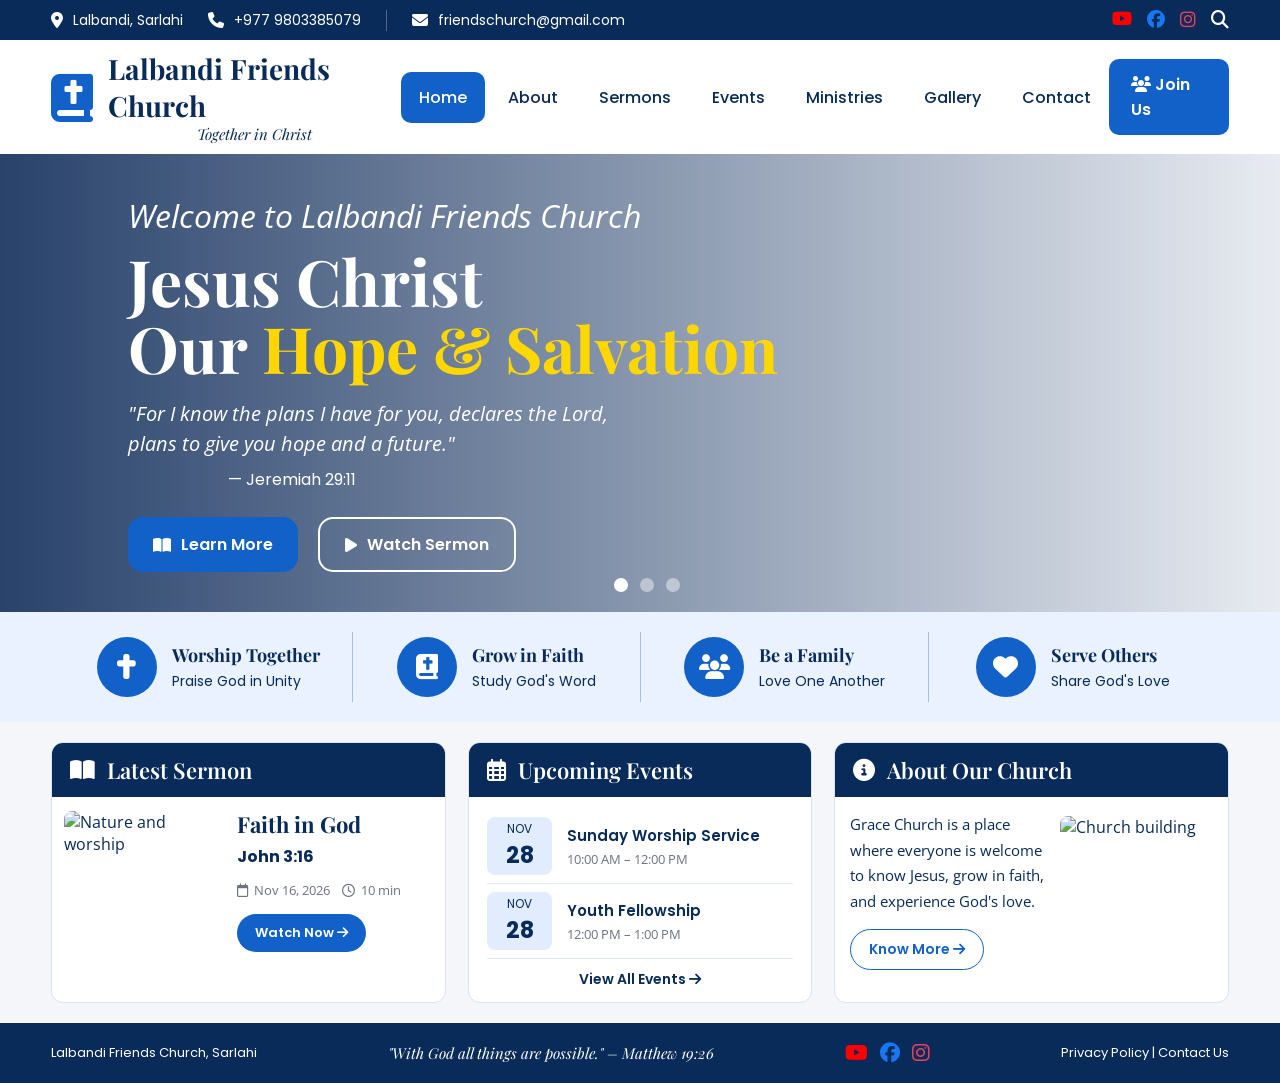
==== index.html @ 750945d5 "Add files via upload Upload Church Website" ====
<!DOCTYPE html>
<html lang="en">
<head>
    <meta charset="UTF-8">
    <meta name="viewport" content="width=device-width, initial-scale=1.0">

    <title>Grace Church</title>

    <!-- Google Fonts -->
    <link rel="preconnect" href="https://fonts.googleapis.com">
    <link rel="preconnect" href="https://fonts.gstatic.com" crossorigin>

    <link href="https://fonts.googleapis.com/css2?family=Open+Sans:ital,wght@0,400;0,600;1,400&family=Playfair+Display:wght@400;600;700&family=Poppins:wght@400;500;600;700&display=swap" rel="stylesheet">

    <!-- Font Awesome Icons -->
    <link rel="stylesheet" href="https://cdnjs.cloudflare.com/ajax/libs/font-awesome/6.5.2/css/all.min.css">

    <!-- CSS File -->
    <link rel="stylesheet" href="style.css">
</head>

<body>

<!-- TOP BAR -->
<div class="topbar">
    <div class="top-left">
        <a href="https://www.google.com/maps/@27.0478532,85.6141057,17.06z?entry=ttu&g_ep=EgoyMDI2MTExOC4xIKXMDSoASAFQAw%3D%3D"
   target="_blank"
   class="location-link"
   title="Open Location in Google Maps">

    <i class="fas fa-location-dot"></i>
    Lalbandi, Sarlahi

</a>
        <span><i class="fas fa-phone"></i> +977 9803385079</span>
        <span><i class="fas fa-envelope"></i> friendschurch@gmail.com</span>
    </div>

    <div class="social-icons">
        <a href="https://www.youtube.com/@thechristianwarrior"
   target="_blank">

    <i class="fab fa-youtube"></i>

</a>
        <i class="fab fa-facebook"></i>
        <i class="fab fa-instagram"></i>
        <i class="fas fa-magnifying-glass"></i>
    </div>
</div>


<!-- NAVIGATION -->
<header class="header">

    <div class="logo">
        <div class="logo-icon">
            <i class="fas fa-book-bible"></i>
        </div>

        <div>
            <h2>Lalbandi Friends Church</h2>
            <p>Together in Christ</p>
        </div>
    </div>

    <nav>
        <a href="#" class="active">Home</a>
        <a href="about.html">About</a>
        <a href="#sermons">Sermons</a>
        <a href="#events">Events</a>
        <a href="#ministries">Ministries</a>
        <a href="#gallery">Gallery</a>
        <a href="#contact">Contact</a>
    </nav>

    <a href="#contact" class="join-btn">
        <i class="fas fa-users"></i> Join Us
    </a>

</header>


<!-- HERO SECTION -->
<section class="hero">

    <div class="hero-content">

        <p class="welcome">Welcome to Lalbandi Friends Church</p>

        <h1>
            Jesus Christ<br>
            Our <span>Hope &amp; Salvation</span>
        </h1>

        <p class="verse">
            "For I know the plans I have for you, declares the Lord,<br>
            plans to give you hope and a future."
        </p>

        <p class="verse-reference">— Jeremiah 29:11</p>

        <div class="hero-buttons">
            <a href="#about" class="btn-primary">
                <i class="fas fa-book-open"></i> Learn More
            </a>

            <a href="#sermons" class="btn-outline">
                <i class="fas fa-play"></i> Watch Sermon
            </a>
        </div>

    </div>

    <div class="slider-dots">
        <span class="dot active"></span>
        <span class="dot"></span>
        <span class="dot"></span>
    </div>

</section>


<!-- FEATURES SECTION -->
<section class="features" id="ministries">

    <div class="feature">
        <div class="feature-icon">
            <i class="fas fa-cross"></i>
        </div>

        <div>
            <h3>Worship Together</h3>
            <p>Praise God in Unity</p>
        </div>
    </div>

    <div class="feature">
        <div class="feature-icon">
            <i class="fas fa-book-bible"></i>
        </div>

        <div>
            <h3>Grow in Faith</h3>
            <p>Study God's Word</p>
        </div>
    </div>

    <div class="feature">
        <div class="feature-icon">
            <i class="fas fa-users"></i>
        </div>

        <div>
            <h3>Be a Family</h3>
            <p>Love One Another</p>
        </div>
    </div>

    <div class="feature">
        <div class="feature-icon">
            <i class="fas fa-heart"></i>
        </div>

        <div>
            <h3>Serve Others</h3>
            <p>Share God's Love</p>
        </div>
    </div>

</section>


<!-- MAIN CARDS -->
<section class="main-cards">


    <!-- LATEST SERMON -->
    <div class="card" id="sermons">

        <div class="card-header">
            <i class="fas fa-book-open"></i>
            Latest Sermon
        </div>

        <div class="sermon-content">

            <img src="https://images.unsplash.com/photo-1500530855697-b586d89ba3ee?auto=format&fit=crop&w=600&q=80" alt="Nature and worship">

            <div class="sermon-info">
                <h3>Faith in God</h3>
                <h4>John 3:16</h4>

                <div class="sermon-meta">
                    <span><i class="far fa-calendar"></i> Nov 16, 2026</span>
                    <span><i class="far fa-clock"></i> 10 min</span>
                </div>

                <a href="#" class="small-btn">Watch Now <i class="fas fa-arrow-right"></i></a>
            </div>

        </div>

    </div>


    <!-- UPCOMING EVENTS -->
    <div class="card" id="events">

        <div class="card-header">
            <i class="far fa-calendar-days"></i>
            Upcoming Events
        </div>

        <div class="event-list">

            <div class="event">
                <div class="event-date">
                    <span>NOV</span>
                    <strong>28</strong>
                </div>

                <div class="event-info">
                    <h3>Sunday Worship Service</h3>
                    <p>10:00 AM – 12:00 PM</p>
                </div>
            </div>

            <div class="event">
                <div class="event-date">
                    <span>NOV</span>
                    <strong>28</strong>
                </div>

                <div class="event-info">
                    <h3>Youth Fellowship</h3>
                    <p>12:00 PM – 1:00 PM</p>
                </div>
            </div>

            <a href="#" class="all-events">View All Events <i class="fas fa-arrow-right"></i></a>

        </div>

    </div>


    <!-- ABOUT CHURCH -->
    <div class="card" id="about">

        <div class="card-header">
            <i class="fas fa-circle-info"></i>
            About Our Church
        </div>

        <div class="about-content">

            <div class="about-text">
                <p>
                    Grace Church is a place where everyone is welcome
                    to know Jesus, grow in faith, and experience
                    God's love.
                </p>

                <a href="#" class="know-btn">Know More <i class="fas fa-arrow-right"></i></a>
            </div>

            <img src="https://images.unsplash.com/photo-1438032005730-c779502df6f7?auto=format&fit=crop&w=500&q=80" alt="Church building">

        </div>

    </div>

</section>


<!-- FOOTER -->
<footer class="footer" id="contact">

    <p>Lalbandi Friends Church, Sarlahi</p>

    <p class="footer-verse">
        "With God all things are possible." – Matthew 19:26
    </p>

    <div class="footer-social">
        <i class="fab fa-youtube"></i>
        <i class="fab fa-facebook"></i>
        <i class="fab fa-instagram"></i>
    </div>

    <div class="footer-links">
        <a href="#">Privacy Policy</a>
        |
        <a href="#">Contact Us</a>
    </div>

</footer>

</body>
</html>
---- style.css ----
/* =========================
   GOOGLE FONTS
========================= */

@import url('https://fonts.googleapis.com/css2?family=Open+Sans:ital,wght@0,400;0,600;1,400&family=Playfair+Display:wght@400;600;700&family=Poppins:wght@400;500;600;700&display=swap');


/* =========================
   GLOBAL CSS
========================= */

* {
    margin: 0;
    padding: 0;
    box-sizing: border-box;
}

html {
    scroll-behavior: smooth;
}

body {
    font-family: 'Open Sans', sans-serif;
    color: #082B59;
    background: #F4F6FA;
}

a {
    text-decoration: none;
}

:root {
    --dark-blue: #082B59;
    --royal-blue: #1261C9;
    --gold: #FFD700;
    --light-blue: #F4F6FA;
    --white: #FFFFFF;
    --gray: #6B7280;
}


/* =========================
   TOP BAR
========================= */

.topbar {
    height: 40px;
    background: var(--dark-blue);
    color: var(--white);

    display: flex;
    align-items: center;
    justify-content: space-between;

    padding: 0 4%;
    font-family: 'Poppins', sans-serif;
    font-size: 14px;
}

.top-left {
    display: flex;
    align-items: center;
    gap: 25px;
}

.top-left span {
    display: flex;
    align-items: center;
    gap: 10px;
}

.top-left span + span {
    border-left: 1px solid #526783;
    padding-left: 25px;
}

.top-left i {
    font-size: 16px;
}

.social-icons {
    display: flex;
    align-items: center;
    gap: 15px;
}

.social-icons i {
    font-size: 18px;
    cursor: pointer;
}

.social-icons .fa-youtube {
    color: #FF0000;
}

.social-icons .fa-facebook {
    color: #1877F2;
}

.social-icons .fa-instagram {
    color: #E4405F;
}


/* =========================
   HEADER / NAVIGATION
========================= */

.header {
    min-height: 82px;
    padding: 10px 4%;

    display: flex;
    align-items: center;
    justify-content: space-between;

    background: var(--white);
}

.logo {
    display: flex;
    align-items: center;
    gap: 15px;
}

.logo-icon {
    color: var(--royal-blue);
    font-size: 48px;
}

.logo h2 {
    font-family: 'Playfair Display', serif;
    font-size: 28px;
    font-weight: 700;
    color: var(--dark-blue);
}

.logo p {
    font-family: 'Playfair Display', serif;
    font-style: italic;
    font-size: 15px;
    text-align: center;
}

.header nav {
    display: flex;
    align-items: center;
    gap: 5px;
}

.header nav a {
    font-family: 'Poppins', sans-serif;
    font-size: 16px;
    font-weight: 500;
    color: var(--dark-blue);

    padding: 13px 18px;
    border-radius: 10px;

    transition: 0.3s;
}

.header nav a:hover,
.header nav a.active {
    background: var(--royal-blue);
    color: var(--white);
}

.join-btn {
    background: var(--royal-blue);
    color: var(--white);

    padding: 13px 22px;
    border-radius: 10px;

    font-family: 'Poppins', sans-serif;
    font-size: 16px;
    font-weight: 600;

    transition: 0.3s;
}

.join-btn:hover {
    background: var(--dark-blue);
}


/* =========================
   HERO SECTION
========================= */

.hero {
    min-height: 410px;

    background:
    linear-gradient(90deg, rgba(5, 35, 82, 0.85), rgba(5, 35, 82, 0.05)),
    url('https://images.unsplash.com/photo-1470252649378-9c29740c9fa8?auto=format&fit=crop&w=1920&q=85');

    background-size: cover;
    background-position: center;

    display: flex;
    align-items: center;

    position: relative;
    padding: 40px 10%;
}

.hero-content {
    max-width: 700px;
    color: var(--white);
}

.welcome {
    font-family: 'Open Sans', sans-serif;
    font-size: 32px;
    font-style: italic;
    margin-bottom: 10px;
}

.hero h1 {
    font-family: 'Playfair Display', serif;
    font-size: 64px;
    line-height: 1.05;
    font-weight: 700;
    margin-bottom: 18px;
}

.hero h1 span {
    color: var(--gold);
}

.verse {
    font-family: 'Open Sans', sans-serif;
    font-size: 20px;
    font-style: italic;
    line-height: 1.5;
}

.verse-reference {
    font-family: 'Poppins', sans-serif;
    font-size: 16px;
    margin-top: 8px;
    margin-left: 100px;
}

.hero-buttons {
    display: flex;
    gap: 20px;
    margin-top: 25px;
}

.btn-primary,
.btn-outline {
    padding: 13px 25px;
    border-radius: 15px;

    font-family: 'Poppins', sans-serif;
    font-size: 16px;
    font-weight: 600;

    display: inline-flex;
    align-items: center;
    gap: 10px;

    transition: 0.3s;
}

.btn-primary {
    background: var(--royal-blue);
    color: var(--white);
}

.btn-primary:hover {
    background: #084AAB;
}

.btn-outline {
    border: 2px solid var(--white);
    color: var(--white);
}

.btn-outline:hover {
    background: var(--white);
    color: var(--dark-blue);
}


/* HERO SLIDER DOTS */

.slider-dots {
    position: absolute;
    bottom: 20px;
    left: 48%;

    display: flex;
    gap: 12px;
}

.dot {
    width: 14px;
    height: 14px;
    background: #FFFFFF70;
    border-radius: 50%;
}

.dot.active {
    background: var(--white);
}


/* =========================
   FEATURES SECTION
========================= */

.features {
    background: #EAF1FF;

    display: grid;
    grid-template-columns: repeat(4, 1fr);

    padding: 20px 5%;
}

.feature {
    display: flex;
    align-items: center;
    justify-content: center;
    gap: 15px;

    padding: 5px 15px;
}

.feature + .feature {
    border-left: 1px solid #A8BDE0;
}

.feature-icon {
    width: 60px;
    height: 60px;
    min-width: 60px;

    border-radius: 50%;
    background: var(--royal-blue);
    color: var(--white);

    display: flex;
    align-items: center;
    justify-content: center;

    font-size: 25px;
}

.feature h3 {
    font-family: 'Playfair Display', serif;
    font-size: 18px;
    margin-bottom: 4px;
}

.feature p {
    font-family: 'Poppins', sans-serif;
    font-size: 14px;
}


/* =========================
   MAIN CARDS
========================= */

.main-cards {
    display: grid;
    grid-template-columns: 1.15fr 1fr 1.15fr;
    gap: 22px;

    padding: 20px 4%;
}

.card {
    background: var(--white);
    border: 1px solid #D6E2F5;
    border-radius: 12px;
    overflow: hidden;
}

.card-header {
    background: var(--dark-blue);
    color: var(--white);

    padding: 12px 18px;

    display: flex;
    align-items: center;
    gap: 12px;

    font-family: 'Playfair Display', serif;
    font-size: 22px;
    font-weight: 600;
}

.card-header i {
    font-size: 22px;
}


/* =========================
   SERMON CARD
========================= */

.sermon-content {
    padding: 12px;
    display: flex;
    align-items: center;
    gap: 18px;
}

.sermon-content > img {
    width: 42%;
    height: 140px;
    object-fit: cover;
    border-radius: 8px;
}

.sermon-info h3 {
    font-family: 'Playfair Display', serif;
    font-size: 22px;
    margin-bottom: 5px;
}

.sermon-info h4 {
    font-family: 'Poppins', sans-serif;
    font-size: 16px;
    margin-bottom: 12px;
}

.sermon-meta {
    display: flex;
    gap: 12px;
    flex-wrap: wrap;

    color: var(--gray);
    font-size: 13px;
    margin-bottom: 15px;
}

.sermon-meta span {
    display: flex;
    align-items: center;
    gap: 6px;
}

.small-btn {
    display: inline-block;

    background: var(--royal-blue);
    color: var(--white);

    padding: 9px 18px;
    border-radius: 25px;

    font-family: 'Poppins', sans-serif;
    font-size: 13px;
    font-weight: 600;
}


/* =========================
   EVENTS CARD
========================= */

.event-list {
    padding: 12px 18px;
}

.event {
    display: flex;
    align-items: center;
    gap: 15px;

    padding: 8px 0;
    border-bottom: 1px solid #E2E8F0;
}

.event-date {
    width: 65px;
    min-width: 65px;
    height: 58px;

    background: #E2ECFF;
    color: var(--dark-blue);

    border-radius: 8px;

    display: flex;
    flex-direction: column;
    align-items: center;
    justify-content: center;
}

.event-date span {
    font-family: 'Poppins', sans-serif;
    font-size: 12px;
}

.event-date strong {
    font-family: 'Poppins', sans-serif;
    font-size: 23px;
}

.event-info h3 {
    font-family: 'Poppins', sans-serif;
    font-size: 15px;
    font-weight: 600;
}

.event-info p {
    color: var(--gray);
    font-size: 13px;
    margin-top: 3px;
}

.all-events {
    display: block;
    text-align: center;

    color: var(--dark-blue);
    font-family: 'Poppins', sans-serif;
    font-size: 14px;
    font-weight: 600;

    margin-top: 10px;
}


/* =========================
   ABOUT CARD
========================= */

.about-content {
    display: flex;
    align-items: center;
    gap: 12px;
    padding: 15px;
}

.about-text {
    flex: 1;
}

.about-text p {
    font-size: 15px;
    line-height: 1.7;
    margin-bottom: 15px;
}

.about-content img {
    width: 42%;
    height: 150px;
    object-fit: cover;
    border-radius: 8px;
}

.know-btn {
    display: inline-block;

    border: 1px solid var(--royal-blue);
    color: var(--royal-blue);

    padding: 9px 18px;
    border-radius: 25px;

    font-family: 'Poppins', sans-serif;
    font-size: 14px;
    font-weight: 600;
}

.know-btn:hover {
    background: var(--royal-blue);
    color: var(--white);
}


/* =========================
   FOOTER
========================= */

.footer {
    background: var(--dark-blue);
    color: var(--white);

    min-height: 60px;
    padding: 15px 4%;

    display: flex;
    align-items: center;
    justify-content: space-between;
    gap: 15px;

    font-family: 'Poppins', sans-serif;
    font-size: 13px;
}

.footer-verse {
    font-family: 'Playfair Display', serif;
    font-size: 15px;
    font-style: italic;
}

.footer-social {
    display: flex;
    gap: 12px;
    font-size: 20px;
}

.footer-social .fa-youtube {
    color: #FF0000;
}

.footer-social .fa-facebook {
    color: #1877F2;
}

.footer-social .fa-instagram {
    color: #E4405F;
}

.footer-links a {
    color: var(--white);
}


/* =========================
   RESPONSIVE DESIGN
========================= */

@media (max-width: 1200px) {

    .header {
        flex-wrap: wrap;
        gap: 15px;
    }

    .header nav {
        flex-wrap: wrap;
        justify-content: center;
    }

    .header nav a {
        padding: 10px 12px;
    }

    .main-cards {
        grid-template-columns: 1fr 1fr;
    }

    .main-cards .card:last-child {
        grid-column: 1 / -1;
    }
}


@media (max-width: 768px) {

    .topbar {
        height: auto;
        padding: 10px 4%;
    }

    .top-left {
        flex-wrap: wrap;
        gap: 10px;
    }

    .top-left span + span {
        border: none;
        padding-left: 0;
    }

    .social-icons {
        display: none;
    }

    .header {
        flex-direction: column;
    }

    .header nav {
        gap: 2px;
    }

    .header nav a {
        font-size: 13px;
        padding: 8px 10px;
    }

    .hero {
        min-height: 430px;
        padding: 35px 6%;
    }

    .welcome {
        font-size: 23px;
    }

    .hero h1 {
        font-size: 40px;
    }

    .verse {
        font-size: 16px;
    }

    .verse-reference {
        margin-left: 20px;
    }

    .hero-buttons {
        flex-wrap: wrap;
    }

    .features {
        grid-template-columns: 1fr 1fr;
        gap: 15px;
    }

    .feature {
        justify-content: flex-start;
        border: none !important;
        padding: 10px 5px;
    }

    .feature-icon {
        width: 48px;
        height: 48px;
        min-width: 48px;
        font-size: 20px;
    }

    .feature h3 {
        font-size: 15px;
    }

    .feature p {
        font-size: 12px;
    }

    .main-cards {
        grid-template-columns: 1fr;
        padding: 15px 4%;
    }

    .main-cards .card:last-child {
        grid-column: auto;
    }

    .footer {
        flex-direction: column;
        text-align: center;
    }

}


@media (max-width: 480px) {

    .logo h2 {
        font-size: 24px;
    }

    .logo-icon {
        font-size: 38px;
    }

    .hero h1 {
        font-size: 34px;
    }

    .welcome {
        font-size: 20px;
    }

    .btn-primary,
    .btn-outline {
        padding: 11px 15px;
        font-size: 14px;
    }

    .sermon-content {
        flex-direction: column;
        align-items: flex-start;
    }

    .sermon-content > img {
        width: 100%;
        height: 180px;
    }

    .about-content {
        flex-direction: column;
        align-items: flex-start;
    }

    .about-content img {
        width: 100%;
    }

}













/* ==================================
   ABOUT PAGE HERO
================================== */

.about-hero {
    min-height: 340px;
    padding: 50px 5%;

    display: grid;
    grid-template-columns: 1fr 1.5fr;
    align-items: center;
    gap: 30px;

    background:
        linear-gradient(rgba(5, 35, 82, 0.45),
                    rgba(5, 35, 82, 0.45)),
        url('https://images.unsplash.com/photo-1470252649378-9c29740c9fa8?auto=format&fit=crop&w=1920&q=85');

    background-size: cover;
    background-position: center;

    color: #ffffff;
}

.about-hero-left h1 {
    font-family: 'Playfair Display', serif;
    font-size: 64px;
    font-weight: 700;
    line-height: 1.1;
}

.about-hero-right {
    text-align: center;
}

.about-hero-right h2 {
    font-family: 'Playfair Display', serif;
    font-size: 40px;
    font-weight: 700;
    line-height: 1.2;
}

.about-hero-right h2 span {
    color: #FFD700;
}

.about-hero-verse {
    margin-top: 15px;

    font-family: 'Open Sans', sans-serif;
    font-size: 18px;
    font-style: italic;
    line-height: 1.5;
}


/* ==================================
   ABOUT MAIN CONTENT
================================== */

.about-main {
    display: grid;
    grid-template-columns: 1.15fr 1fr 1.15fr;
    gap: 25px;

    padding: 25px 3%;
    background: #F8FAFD;

    align-items: center;
}


/* OUR STORY */

.story-section h2,
.beliefs-section h2 {
    font-family: 'Playfair Display', serif;
    font-size: 34px;
    font-weight: 700;
    color: #082B59;

    margin-bottom: 12px;
}

.story-section p {
    font-family: 'Open Sans', sans-serif;
    font-size: 15px;
    line-height: 1.55;

    color: #172B49;
    margin-bottom: 12px;
}


/* BUTTONS */

.about-buttons {
    display: flex;
    flex-wrap: wrap;
    gap: 12px;

    margin-top: 15px;
}

.about-btn,
.about-outline-btn {
    display: inline-flex;
    align-items: center;
    gap: 8px;

    padding: 10px 17px;
    border-radius: 25px;

    font-family: 'Poppins', sans-serif;
    font-size: 14px;
    font-weight: 600;

    transition: 0.3s;
}

.about-btn {
    background: #1261C9;
    color: #ffffff;
}

.about-btn:hover {
    background: #082B59;
}

.about-outline-btn {
    color: #082B59;
    border: 1.5px solid #1261C9;
    background: transparent;
}

.about-outline-btn:hover {
    background: #1261C9;
    color: #ffffff;
}


/* CHURCH IMAGE */

.church-image {
    height: 240px;
}

.church-image img {
    width: 100%;
    height: 100%;

    object-fit: cover;
    border-radius: 10px;
}


/* ==================================
   CORE BELIEFS
================================== */

.beliefs-section {
    border-left: 1px solid #C6D3E5;
    padding-left: 20px;
}

.beliefs-section h3 {
    font-family: 'Poppins', sans-serif;
    font-size: 21px;
    font-weight: 700;

    margin: 5px 0 15px;
    color: #082B59;
}

.belief-item {
    display: flex;
    align-items: center;
    gap: 10px;

    margin: 12px 0;
}

.belief-icon {
    width: 28px;
    height: 28px;
    min-width: 28px;

    border-radius: 50%;
    background: #1261C9;
    color: #ffffff;

    display: flex;
    align-items: center;
    justify-content: center;

    font-size: 13px;
}

.belief-item p {
    font-family: 'Open Sans', sans-serif;
    font-size: 14px;
    line-height: 1.5;
    color: #172B49;
}

.belief-item strong {
    font-weight: 700;
}


/* ==================================
   MISSION SECTION
================================== */

.mission-section {
    padding: 55px 10%;
    text-align: center;
    background: #EAF1FF;
}

.mission-section h2 {
    font-family: 'Playfair Display', serif;
    font-size: 36px;
    color: #082B59;
    margin-bottom: 15px;
}

.mission-section p {
    max-width: 800px;
    margin: auto;

    font-family: 'Open Sans', sans-serif;
    font-size: 17px;
    line-height: 1.7;
}


/* ==================================
   ABOUT RESPONSIVE DESIGN
================================== */

@media (max-width: 1100px) {

    .about-main {
        grid-template-columns: 1fr 1fr;
    }

    .beliefs-section {
        grid-column: 1 / -1;
        border-left: none;
        border-top: 1px solid #C6D3E5;
        padding: 20px 0 0;
    }

    .about-hero-left h1 {
        font-size: 50px;
    }

    .about-hero-right h2 {
        font-size: 32px;
    }

}


@media (max-width: 700px) {

    .about-hero {
        grid-template-columns: 1fr;
        text-align: center;
        gap: 20px;
        padding: 40px 5%;
    }

    .about-hero-left h1 {
        font-size: 42px;
    }

    .about-hero-right h2 {
        font-size: 28px;
    }

    .about-hero-verse {
        font-size: 15px;
    }

    .about-main {
        grid-template-columns: 1fr;
        padding: 20px 5%;
    }

    .story-section h2,
    .beliefs-section h2 {
        font-size: 28px;
    }

    .church-image {
        height: 230px;
    }

    .beliefs-section {
        grid-column: auto;
    }

    .mission-section {
        padding: 35px 6%;
    }

    .mission-section h2 {
        font-size: 29px;
    }

}






.location-link {
    color: white;
    text-decoration: none;
    display: inline-flex;
    align-items: center;
    gap: 10px;
    cursor: pointer;
    transition: 0.3s;
}

.location-link:hover {
    color: #FFD700;
}
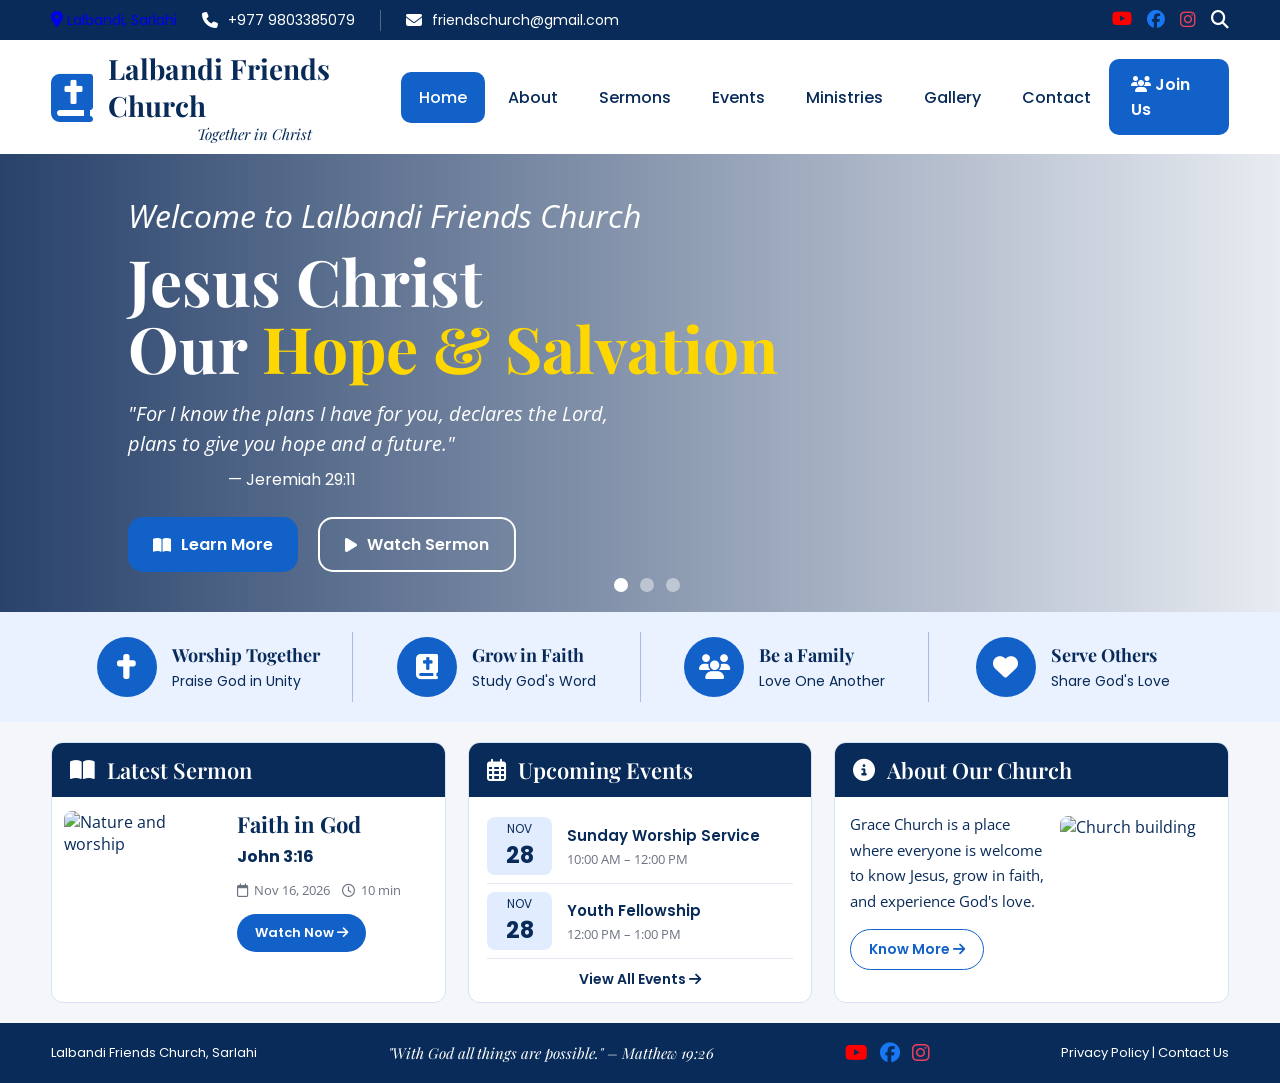
==== commit 98040ff0: "Add files via upload" ====
--- a/index.html
+++ b/index.html
@@ -5,7 +5,7 @@
     <meta charset="UTF-8">
     <meta name="viewport" content="width=device-width, initial-scale=1.0">
 
-    <title>Grace Church</title>
+    <title>Lalbandi Friends Church</title>
 
     <!-- Google Fonts -->
     <link rel="preconnect" href="https://fonts.googleapis.com">
@@ -68,15 +68,15 @@
 
     <nav>
         <a href="#" class="active">Home</a>
-        <a href="about.html">About</a>
-        <a href="#sermons">Sermons</a>
-        <a href="#events">Events</a>
+        <a href="Aboutt.html">About</a>
+        <a href="sermons.html">Sermons</a>
+        <a href="events.html">Events</a>
         <a href="#ministries">Ministries</a>
-        <a href="#gallery">Gallery</a>
-        <a href="#contact">Contact</a>
+        <a href="gallery.html">Gallery</a>
+        <a href="contact.html">Contact</a>
     </nav>
 
-    <a href="#contact" class="join-btn">
+    <a href="join us.html" class="join-btn">
         <i class="fas fa-users"></i> Join Us
     </a>
 
--- a/style.css
+++ b/style.css
@@ -807,346 +807,3 @@
 }
 
 
-
-
-
-
-
-
-
-
-
-
-
-/* ==================================
-   ABOUT PAGE HERO
-================================== */
-
-.about-hero {
-    min-height: 340px;
-    padding: 50px 5%;
-
-    display: grid;
-    grid-template-columns: 1fr 1.5fr;
-    align-items: center;
-    gap: 30px;
-
-    background:
-        linear-gradient(rgba(5, 35, 82, 0.45),
-                    rgba(5, 35, 82, 0.45)),
-        url('https://images.unsplash.com/photo-1470252649378-9c29740c9fa8?auto=format&fit=crop&w=1920&q=85');
-
-    background-size: cover;
-    background-position: center;
-
-    color: #ffffff;
-}
-
-.about-hero-left h1 {
-    font-family: 'Playfair Display', serif;
-    font-size: 64px;
-    font-weight: 700;
-    line-height: 1.1;
-}
-
-.about-hero-right {
-    text-align: center;
-}
-
-.about-hero-right h2 {
-    font-family: 'Playfair Display', serif;
-    font-size: 40px;
-    font-weight: 700;
-    line-height: 1.2;
-}
-
-.about-hero-right h2 span {
-    color: #FFD700;
-}
-
-.about-hero-verse {
-    margin-top: 15px;
-
-    font-family: 'Open Sans', sans-serif;
-    font-size: 18px;
-    font-style: italic;
-    line-height: 1.5;
-}
-
-
-/* ==================================
-   ABOUT MAIN CONTENT
-================================== */
-
-.about-main {
-    display: grid;
-    grid-template-columns: 1.15fr 1fr 1.15fr;
-    gap: 25px;
-
-    padding: 25px 3%;
-    background: #F8FAFD;
-
-    align-items: center;
-}
-
-
-/* OUR STORY */
-
-.story-section h2,
-.beliefs-section h2 {
-    font-family: 'Playfair Display', serif;
-    font-size: 34px;
-    font-weight: 700;
-    color: #082B59;
-
-    margin-bottom: 12px;
-}
-
-.story-section p {
-    font-family: 'Open Sans', sans-serif;
-    font-size: 15px;
-    line-height: 1.55;
-
-    color: #172B49;
-    margin-bottom: 12px;
-}
-
-
-/* BUTTONS */
-
-.about-buttons {
-    display: flex;
-    flex-wrap: wrap;
-    gap: 12px;
-
-    margin-top: 15px;
-}
-
-.about-btn,
-.about-outline-btn {
-    display: inline-flex;
-    align-items: center;
-    gap: 8px;
-
-    padding: 10px 17px;
-    border-radius: 25px;
-
-    font-family: 'Poppins', sans-serif;
-    font-size: 14px;
-    font-weight: 600;
-
-    transition: 0.3s;
-}
-
-.about-btn {
-    background: #1261C9;
-    color: #ffffff;
-}
-
-.about-btn:hover {
-    background: #082B59;
-}
-
-.about-outline-btn {
-    color: #082B59;
-    border: 1.5px solid #1261C9;
-    background: transparent;
-}
-
-.about-outline-btn:hover {
-    background: #1261C9;
-    color: #ffffff;
-}
-
-
-/* CHURCH IMAGE */
-
-.church-image {
-    height: 240px;
-}
-
-.church-image img {
-    width: 100%;
-    height: 100%;
-
-    object-fit: cover;
-    border-radius: 10px;
-}
-
-
-/* ==================================
-   CORE BELIEFS
-================================== */
-
-.beliefs-section {
-    border-left: 1px solid #C6D3E5;
-    padding-left: 20px;
-}
-
-.beliefs-section h3 {
-    font-family: 'Poppins', sans-serif;
-    font-size: 21px;
-    font-weight: 700;
-
-    margin: 5px 0 15px;
-    color: #082B59;
-}
-
-.belief-item {
-    display: flex;
-    align-items: center;
-    gap: 10px;
-
-    margin: 12px 0;
-}
-
-.belief-icon {
-    width: 28px;
-    height: 28px;
-    min-width: 28px;
-
-    border-radius: 50%;
-    background: #1261C9;
-    color: #ffffff;
-
-    display: flex;
-    align-items: center;
-    justify-content: center;
-
-    font-size: 13px;
-}
-
-.belief-item p {
-    font-family: 'Open Sans', sans-serif;
-    font-size: 14px;
-    line-height: 1.5;
-    color: #172B49;
-}
-
-.belief-item strong {
-    font-weight: 700;
-}
-
-
-/* ==================================
-   MISSION SECTION
-================================== */
-
-.mission-section {
-    padding: 55px 10%;
-    text-align: center;
-    background: #EAF1FF;
-}
-
-.mission-section h2 {
-    font-family: 'Playfair Display', serif;
-    font-size: 36px;
-    color: #082B59;
-    margin-bottom: 15px;
-}
-
-.mission-section p {
-    max-width: 800px;
-    margin: auto;
-
-    font-family: 'Open Sans', sans-serif;
-    font-size: 17px;
-    line-height: 1.7;
-}
-
-
-/* ==================================
-   ABOUT RESPONSIVE DESIGN
-================================== */
-
-@media (max-width: 1100px) {
-
-    .about-main {
-        grid-template-columns: 1fr 1fr;
-    }
-
-    .beliefs-section {
-        grid-column: 1 / -1;
-        border-left: none;
-        border-top: 1px solid #C6D3E5;
-        padding: 20px 0 0;
-    }
-
-    .about-hero-left h1 {
-        font-size: 50px;
-    }
-
-    .about-hero-right h2 {
-        font-size: 32px;
-    }
-
-}
-
-
-@media (max-width: 700px) {
-
-    .about-hero {
-        grid-template-columns: 1fr;
-        text-align: center;
-        gap: 20px;
-        padding: 40px 5%;
-    }
-
-    .about-hero-left h1 {
-        font-size: 42px;
-    }
-
-    .about-hero-right h2 {
-        font-size: 28px;
-    }
-
-    .about-hero-verse {
-        font-size: 15px;
-    }
-
-    .about-main {
-        grid-template-columns: 1fr;
-        padding: 20px 5%;
-    }
-
-    .story-section h2,
-    .beliefs-section h2 {
-        font-size: 28px;
-    }
-
-    .church-image {
-        height: 230px;
-    }
-
-    .beliefs-section {
-        grid-column: auto;
-    }
-
-    .mission-section {
-        padding: 35px 6%;
-    }
-
-    .mission-section h2 {
-        font-size: 29px;
-    }
-
-}
-
-
-
-
-
-
-.location-link {
-    color: white;
-    text-decoration: none;
-    display: inline-flex;
-    align-items: center;
-    gap: 10px;
-    cursor: pointer;
-    transition: 0.3s;
-}
-
-.location-link:hover {
-    color: #FFD700;
-}
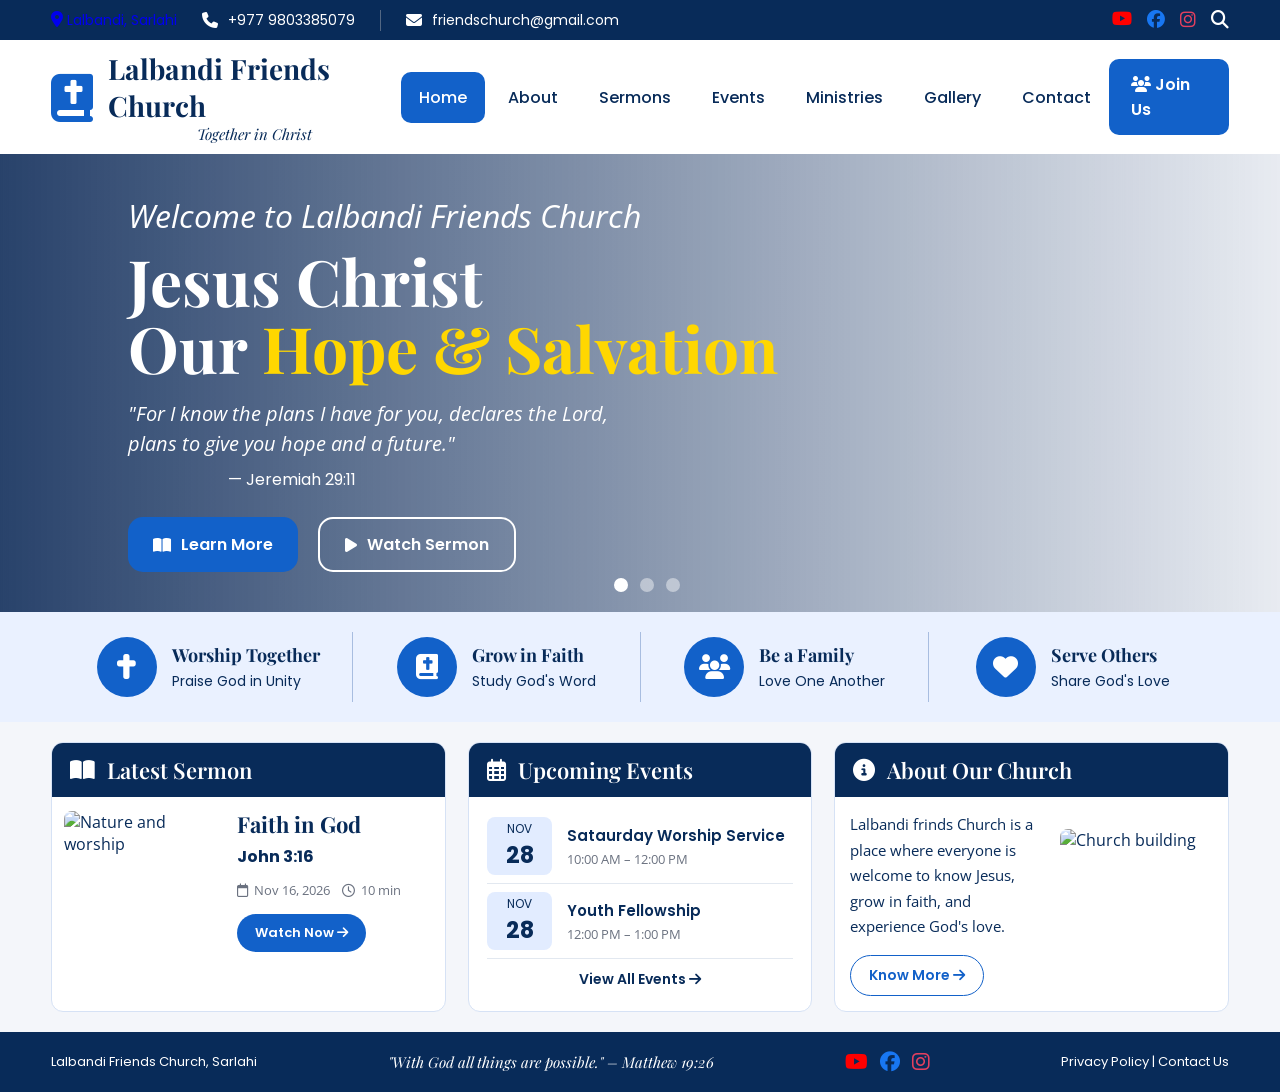
==== commit caa110b0: "Add files via upload" ====
--- a/index.html
+++ b/index.html
@@ -223,7 +223,7 @@
                 </div>
 
                 <div class="event-info">
-                    <h3>Sunday Worship Service</h3>
+                    <h3>Sataurday Worship Service</h3>
                     <p>10:00 AM – 12:00 PM</p>
                 </div>
             </div>
@@ -259,12 +259,12 @@
 
             <div class="about-text">
                 <p>
-                    Grace Church is a place where everyone is welcome
+                    Lalbandi frinds Church is a place where everyone is welcome
                     to know Jesus, grow in faith, and experience
                     God's love.
                 </p>
 
-                <a href="#" class="know-btn">Know More <i class="fas fa-arrow-right"></i></a>
+                <a href="Aboutt.html" class="know-btn">Know More <i class="fas fa-arrow-right"></i></a>
             </div>
 
             <img src="https://images.unsplash.com/photo-1438032005730-c779502df6f7?auto=format&fit=crop&w=500&q=80" alt="Church building">
